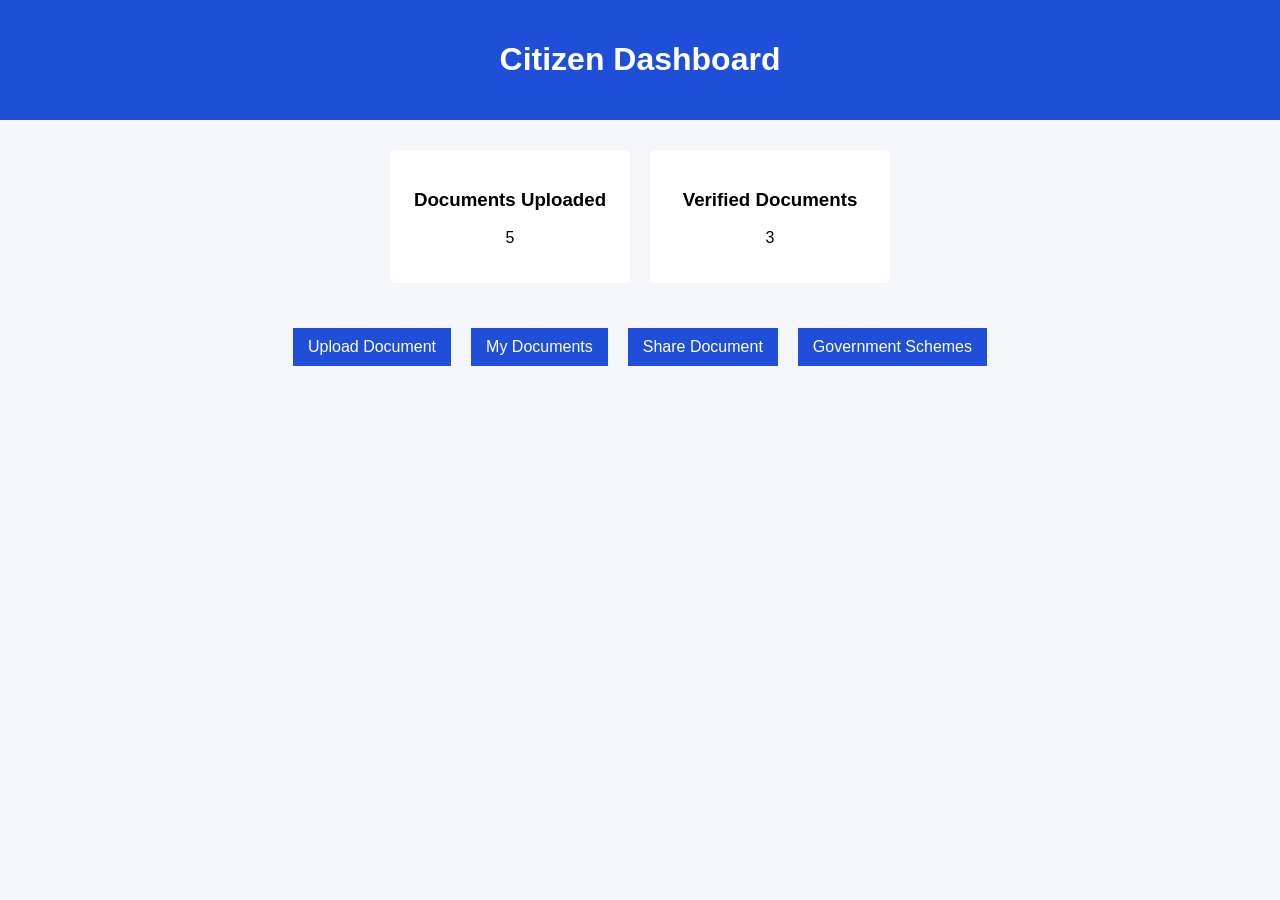
==== dashboard.html @ 8063e8ad "Sample html code" ====
<!DOCTYPE html>
<html>
<head>
    <title>Dashboard | SCDMP</title>
    <link rel="stylesheet" href="style.css">
</head>
<body>

<header>
    <h1>Citizen Dashboard</h1>
</header>

<div class="container">
    <div class="card">
        <h3>Documents Uploaded</h3>
        <p>5</p>
    </div>

    <div class="card">
        <h3>Verified Documents</h3>
        <p>3</p>
    </div>
</div>

<div class="container center">
    <a href="upload.html" class="btn">Upload Document</a>
    <a href="documents.html" class="btn">My Documents</a>
    <a href="share.html" class="btn">Share Document</a>
    <a href="schemes.html" class="btn">Government Schemes</a>
</div>

</body>
</html>
---- style.css ----
body {
    font-family: Arial, sans-serif;
    background: #f4f6f9;
    margin: 0;
}

header {
    background: #1f4fd8;
    color: white;
    padding: 20px;
    text-align: center;
}

.center {
    text-align: center;
}

.container {
    display: flex;
    justify-content: center;
    gap: 20px;
    margin: 30px;
    flex-wrap: wrap;
}

.box {
    background: white;
    padding: 20px;
    width: 300px;
    margin: auto;
    border-radius: 5px;
}

label {
    display: block;
    margin-top: 10px;
}

input, select {
    width: 100%;
    padding: 8px;
    margin-top: 5px;
}

.btn {
    display: inline-block;
    background: #1f4fd8;
    color: white;
    padding: 10px 15px;
    margin-top: 15px;
    text-decoration: none;
    border: none;
    cursor: pointer;
}

.secondary {
    background: #555;
}

.card {
    background: white;
    padding: 20px;
    width: 200px;
    text-align: center;
    border-radius: 5px;
}

table {
    width: 80%;
    margin: auto;
    border-collapse: collapse;
}

th, td {
    border: 1px solid #ccc;
    padding: 10px;
    text-align: center;
}

.small {
    padding: 5px 10px;
}

.note {
    text-align: center;
    color: gray;
    margin-top: 10px;
}
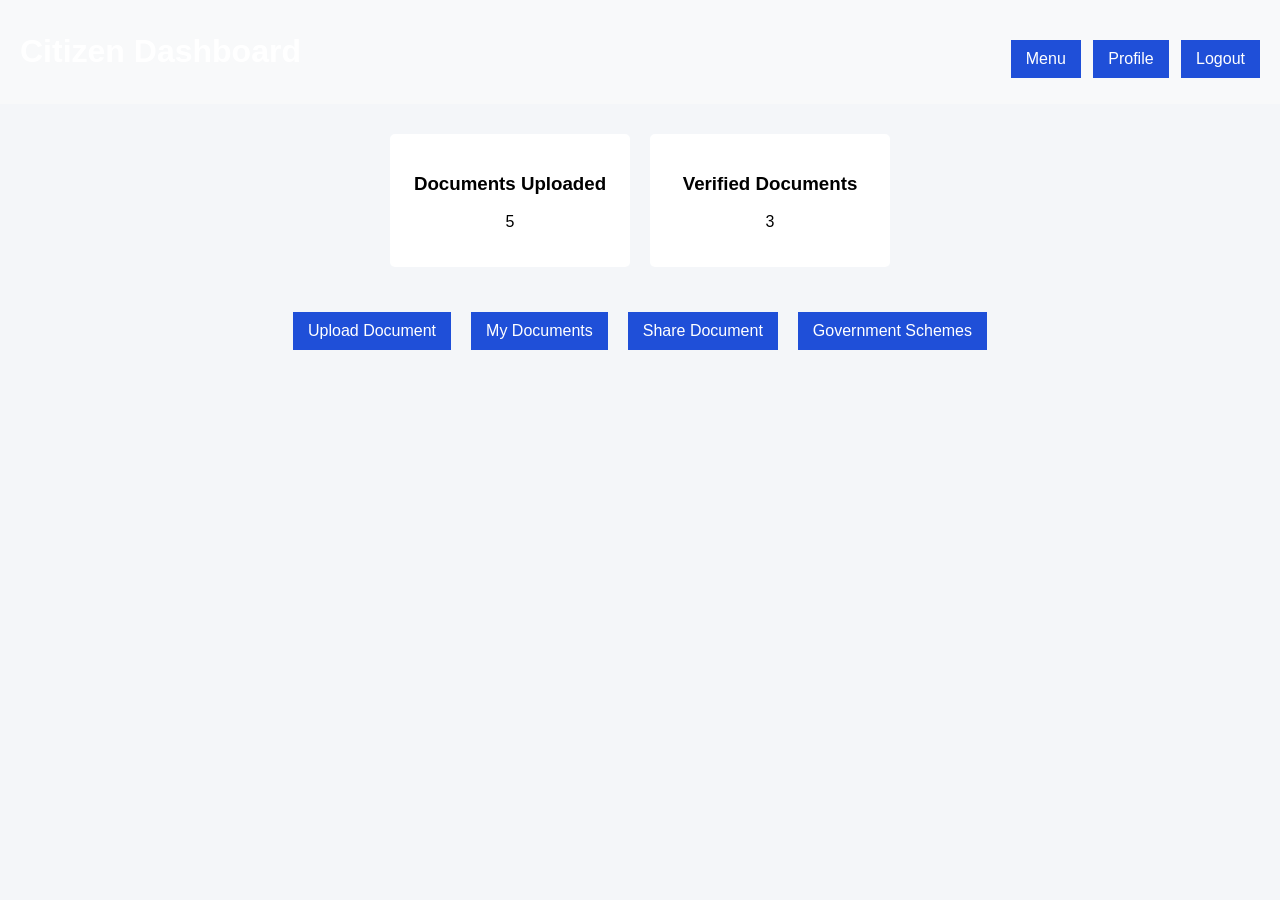
==== commit 439fd4d9: "Update dashboard.html" ====
--- a/dashboard.html
+++ b/dashboard.html
@@ -6,9 +6,22 @@
 </head>
 <body>
 
-<header>
+<header style="display:flex;justify-content:space-between;align-items:center;padding:12px 20px;background:#f8f9fa;">
     <h1>Citizen Dashboard</h1>
+    <nav>
+        <a href="#" id="menuBtn" class="btn" style="margin-right:8px;">Menu</a>
+        <a href="profile.html" class="btn" style="margin-right:8px;">Profile</a>
+        <a href="login.html" class="btn" onclick="return confirm('Are you sure you want to logout?');">Logout</a>
+    </nav>
 </header>
+
+<!-- Menu dropdown (toggled by Menu button) -->
+<div id="menuDropdown" style="display:none;position:absolute;top:64px;right:20px;background:#fff;border:1px solid #ddd;padding:8px;box-shadow:0 2px 6px rgba(0,0,0,0.1);">
+    <a href="dashboard.html" class="btn" style="display:block;margin-bottom:6px;">Dashboard</a>
+    <a href="upload.html" class="btn" style="display:block;margin-bottom:6px;">Upload Document</a>
+    <a href="documents.html" class="btn" style="display:block;margin-bottom:6px;">My Documents</a>
+    <a href="schemes.html" class="btn" style="display:block;">Government Schemes</a>
+</div>
 
 <div class="container">
     <div class="card">
@@ -31,3 +44,22 @@
 
 </body>
 </html>
+
+<script>
+// Toggle menu dropdown
+document.addEventListener('DOMContentLoaded', function(){
+    var btn = document.getElementById('menuBtn');
+    var dropdown = document.getElementById('menuDropdown');
+    if (btn) {
+        btn.addEventListener('click', function(e){
+            e.preventDefault();
+            dropdown.style.display = (dropdown.style.display === 'block') ? 'none' : 'block';
+        });
+    }
+    window.addEventListener('click', function(e){
+        if (!e.target.closest('#menuBtn') && !e.target.closest('#menuDropdown')) {
+            if (dropdown) dropdown.style.display = 'none';
+        }
+    });
+});
+</script>
